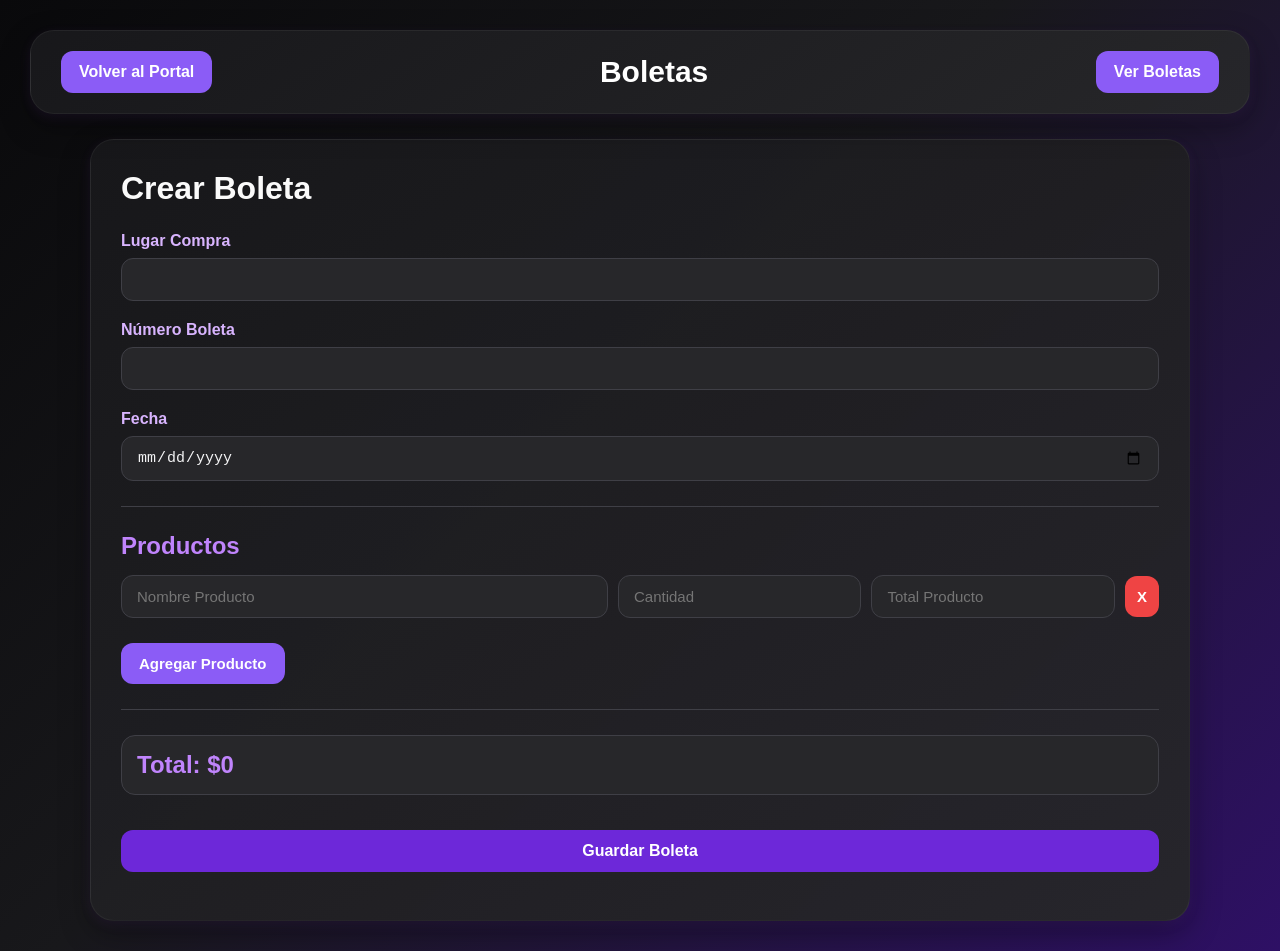
==== boletas/index.html @ 2585f738 "Primer commit" ====
<!DOCTYPE html>
<html lang="es">
<head>

  <meta charset="UTF-8">

  <meta name="viewport"
        content="width=device-width, initial-scale=1.0">

  <title>Crear Boleta</title>

  <link rel="stylesheet"
        href="css/style.css">

</head>

<body>

  <!-- TOPBAR -->

  <header class="topbar">


    <a href="../index.html"
       class="volver-btn">

      Volver al Portal

    </a>

    <h1>Boletas</h1>

    <a href="boletas.html"
        class="volver-btn">

        Ver Boletas

    </a>

  </header>


  <div class="container">

    <h1>Crear Boleta</h1>


    <!-- LUGAR -->

    <div class="form-group">

      <label>Lugar Compra</label>

      <input type="text"
             id="lugar_compra">

    </div>


    <!-- NUMERO -->

    <div class="form-group">

      <label>Número Boleta</label>

      <input type="text"
             id="numero_boleta">

    </div>


    <!-- FECHA -->

    <div class="form-group">

      <label>Fecha</label>

      <input type="date"
             id="fecha">

    </div>


    <hr>


    <!-- PRODUCTOS -->

    <h2>Productos</h2>

    <div id="productos-container"></div>


    <button id="agregar-producto">

      Agregar Producto

    </button>


    <hr>


    <!-- TOTAL -->

    <h2 id="total">

      Total: $0

    </h2>


    <!-- GUARDAR -->

    <button id="guardar-boleta">

      Guardar Boleta

    </button>


    <br><br>


  </div>


  <!-- TOAST -->

  <div id="toast"
       class="toast">

  </div>


  <!-- JS -->

  <script src="js/api.js"></script>

  <script src="js/utils.js"></script>

  <script src="js/crear-boleta.js"></script>

</body>
</html>
---- boletas/css/style.css ----
/* =========================
   RESET
========================= */

*{
  margin:0;
  padding:0;
  box-sizing:border-box;
}

body{

  font-family:Arial,sans-serif;

  background:
    linear-gradient(
      135deg,
      #09090b 0%,
      #18181b 45%,
      #2e1065 100%
    );

  color:#f4f4f5;

  padding:30px;
}


/* =========================
   SELECT
========================= */

select{

  appearance:none;

  background:#27272a;

  color:#f4f4f5;

}


/* =========================
   CONTAINER
========================= */

.container{

  max-width:1100px;

  margin:auto;

  background:
    linear-gradient(
      145deg,
      rgba(24,24,27,0.96),
      rgba(39,39,42,0.96)
    );

  padding:30px;

  border-radius:24px;

  border:1px solid rgba(255,255,255,0.05);

  box-shadow:
      0 12px 30px rgba(0,0,0,0.35),
      0 4px 12px rgba(168,85,247,0.10);
}


/* =========================
   TITULOS
========================= */

h1{

  margin-bottom:25px;

  font-size:32px;

  color:#fafafa;
}

h2{

  margin-bottom:15px;

  color:#c084fc;
}

.titulo{

  margin-bottom:20px;

  font-size:28px;

  color:#fafafa;
}


/* =========================
   FORMULARIOS
========================= */

.form-group{
  margin-bottom:20px;
}

label{

  display:block;

  margin-bottom:8px;

  font-weight:bold;

  color:#d8b4fe;
}

.input,
input,
select{

  width:100%;

  padding:12px 15px;

  border:1px solid #3f3f46;

  border-radius:12px;

  font-size:15px;

  transition:0.2s;

  background:#27272a;

  color:#f4f4f5;
}

.input:focus,
input:focus,
select:focus{

  outline:none;

  border-color:#8b5cf6;

  box-shadow:
      0 0 0 3px rgba(139,92,246,0.18);
}


/* =========================
   BOTONES
========================= */

button{

  border:none;

  border-radius:12px;

  padding:12px 18px;

  cursor:pointer;

  font-size:15px;

  transition:0.2s;

  color:white;

  font-weight:bold;
}

button:hover{

  transform:translateY(-2px);
}

button:disabled{

  opacity:0.6;

  cursor:not-allowed;
}

#agregar-producto{

  background:#8b5cf6;

  color:white;

  margin-top:10px;
}

#agregar-producto:hover{

  background:#7c3aed;
}

#guardar-boleta{

  background:#6d28d9;

  color:white;

  margin-top:20px;

  width:100%;

  font-size:16px;

  font-weight:bold;
}

#guardar-boleta:hover{

  background:#5b21b6;
}


/* =========================
   PRODUCTOS
========================= */

.producto{

  display:grid;

  grid-template-columns:2fr 1fr 1fr auto;

  gap:10px;

  margin-bottom:15px;

  align-items:center;
}

.producto button{

  background:#ef4444;

  color:white;

  padding:12px;
}

.producto button:hover{

  background:#dc2626;
}


/* =========================
   TOTAL
========================= */

#total{

  margin-top:20px;

  padding:15px;

  background:#27272a;

  border-radius:14px;

  font-size:24px;

  color:#c084fc;

  font-weight:bold;

  border:1px solid #3f3f46;
}


/* =========================
   NAV BTN
========================= */

.nav-btn{

  display:inline-block;

  padding:12px 20px;

  background:#8b5cf6;

  color:white;

  text-decoration:none;

  border-radius:12px;

  font-weight:bold;

  transition:0.2s;

  margin-top:20px;
}

.nav-btn:hover{

  background:#7c3aed;

  transform:translateY(-2px);

  text-decoration:none;
}


/* =========================
   BOLETAS
========================= */

.factura-card{

  background:
    linear-gradient(
      145deg,
      rgba(24,24,27,0.96),
      rgba(39,39,42,0.96)
    );

  border-radius:20px;

  margin-bottom:20px;

  padding:0;

  overflow:hidden;

  box-shadow:
      0 12px 30px rgba(0,0,0,0.35);

  border-left:6px solid #8b5cf6;

  border:1px solid rgba(255,255,255,0.05);

  transition:0.2s;
}

.factura-card:hover{

  transform:translateY(-3px);

  border-color:rgba(168,85,247,0.35);

  box-shadow:
      0 18px 35px rgba(0,0,0,0.45);
}

.factura-header{

  background:#27272a;

  padding:18px;

  display:flex;

  justify-content:space-between;

  flex-wrap:wrap;

  gap:10px;

  cursor:pointer;

  transition:0.2s;
}

.factura-header:hover{

  background:#312e81;
}

.factura-header div{

  font-size:15px;

  color:#f4f4f5;
}

.factura-detalle{

  padding:20px;

  border-top:1px solid #3f3f46;

  color:#e4e4e7;
}


/* =========================
   TABLAS
========================= */

table{

  width:100%;

  border-collapse:collapse;

  margin-top:10px;

  background:#18181b;

  border-radius:18px;

  overflow:hidden;

  box-shadow:
      0 10px 24px rgba(0,0,0,0.30);
}

th{

  background:#6d28d9;

  color:white;

  padding:14px;

  text-align:left;
}

td{

  padding:14px;

  border-bottom:1px solid #3f3f46;

  color:#e4e4e7;
}

tr:hover td{

  background:#27272a;
}

.factura-detalle h3{

  margin-top:20px;

  text-align:right;

  font-size:24px;

  color:#c084fc;
}


/* =========================
   HR
========================= */

hr{

  margin:25px 0;

  border:none;

  border-top:1px solid #3f3f46;
}


/* =========================
   BOTONES BOLETA
========================= */

.btn-editar{

  background:#f59e0b;

  color:white;

  border:none;

  padding:8px 12px;

  border-radius:8px;

  cursor:pointer;
}

.btn-editar:hover{

  background:#d97706;
}

.btn-eliminar{

  background:#ef4444;

  color:white;

  border:none;

  padding:8px 12px;

  border-radius:8px;

  cursor:pointer;
}

.btn-eliminar:hover{

  background:#dc2626;
}

.btn-word{

  background:#8b5cf6;

  color:white;

  border:none;

  padding:8px 12px;

  border-radius:8px;

  cursor:pointer;
}

.btn-word:hover{

  background:#7c3aed;
}


/* =========================
   FILTROS
========================= */

.filtros{
  margin-bottom:25px;
}

#boletas-container{
  margin-top:10px;
}


/* =========================
   TOAST
========================= */

.toast{

  position:fixed;

  bottom:20px;

  right:20px;

  background:#4c1d95;

  color:white;

  padding:14px 18px;

  border-radius:12px;

  font-size:14px;

  box-shadow:0 10px 25px rgba(0,0,0,0.3);

  opacity:0;

  transform:translateY(20px);

  transition:0.3s;

  z-index:9999;
}

.toast.show{

  opacity:1;

  transform:translateY(0);
}

.toast.success{
  background:#22c55e;
}

.toast.error{
  background:#ef4444;
}

.toast.warning{
  background:#f59e0b;
}


/* =========================
   NAVBAR
========================= */

.topbar{

  position:relative;

  display:flex;

  justify-content:space-between;

  align-items:center;

  background:
    linear-gradient(
      145deg,
      rgba(24,24,27,0.98),
      rgba(39,39,42,0.98)
    );

  padding:20px 30px;

  border-radius:24px;

  margin-bottom:25px;

  border:1px solid rgba(255,255,255,0.05);

  box-shadow:
      0 12px 30px rgba(0,0,0,0.35),
      0 4px 12px rgba(168,85,247,0.10);

}

.topbar h1{

  margin:0;

  font-size:30px;

  color:white;

  font-weight:800;

  flex:1;

  text-align:center;
}

.volver-btn{

  background:#8b5cf6;

  color:white;

  padding:12px 18px;

  border-radius:12px;

  text-decoration:none;

  font-weight:bold;

  transition:0.2s;

  flex-shrink:0;
}

.volver-btn:hover{

  background:#7c3aed;

  transform:translateY(-2px);

  text-decoration:none;
}


/* =========================
   RESPONSIVE
========================= */

@media(max-width:700px){

  body{
    padding:15px;
  }

  .container{
    padding:20px;
  }

  .producto{
    grid-template-columns:1fr;
  }

  .factura-header{
    flex-direction:column;
  }

  table{
    font-size:14px;
  }

  th,
  td{
    padding:10px;
  }

  .topbar{

    flex-direction:column;

    align-items:center;

    justify-content:center;

    gap:18px;

    padding:22px 18px;

    text-align:center;
  }

  .topbar h1{

    font-size:24px;

    line-height:1.3;

    width:100%;

    text-align:center;
  }

  .volver-btn{

    width:100%;

    text-align:center;
  }

}







/* =========================
   HEADER DIA
========================= */

.dia-header{

  position:relative;

  display:flex;

  align-items:center;

  justify-content:space-between;

}


/* =========================
   TOTAL CENTRADO REAL
========================= */

.total-semana{

  position:absolute;

  left:50%;

  transform:translateX(-50%);

  font-weight:700;

  pointer-events:none;

}


/* =========================
   BOTON PDF
========================= */

.btn-pdf-dia{

  background:#18181b;

  color:white;

  border:none;

  padding:10px 16px;

  border-radius:12px;

  cursor:pointer;

  font-weight:700;

  transition:0.2s;

}


.btn-pdf-dia:hover{

  opacity:0.85;

}
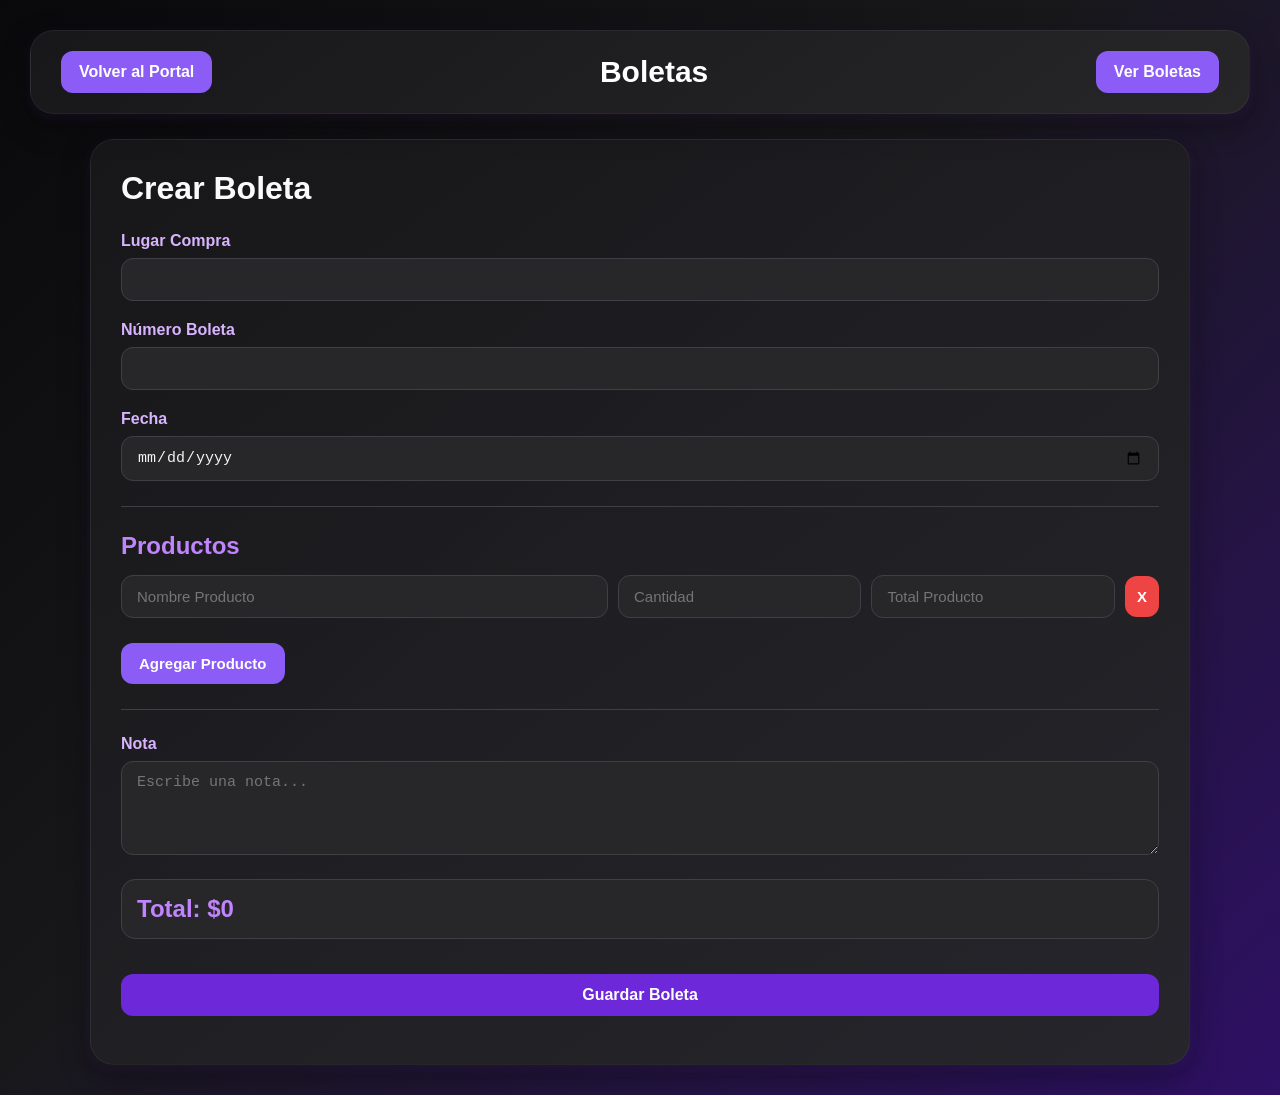
==== commit c02a7ca3: "boletasNota" ====
--- a/boletas/index.html
+++ b/boletas/index.html
@@ -11,6 +11,13 @@
 
   <link rel="stylesheet"
         href="css/style.css">
+
+  <link rel="manifest" href="/PaguinaUspalay/manifest.json">
+
+    <meta
+        name="theme-color"
+        content="#000000"
+    >
 
 </head>
 
@@ -101,6 +108,22 @@
     <hr>
 
 
+    <!-- NOTA -->
+
+    <div class="form-group">
+
+      <label>Nota</label>
+
+      <textarea
+        id="nota"
+        class="input"
+        placeholder="Escribe una nota..."
+        rows="4"
+      ></textarea>
+
+    </div>
+
+
     <!-- TOTAL -->
 
     <h2 id="total">
